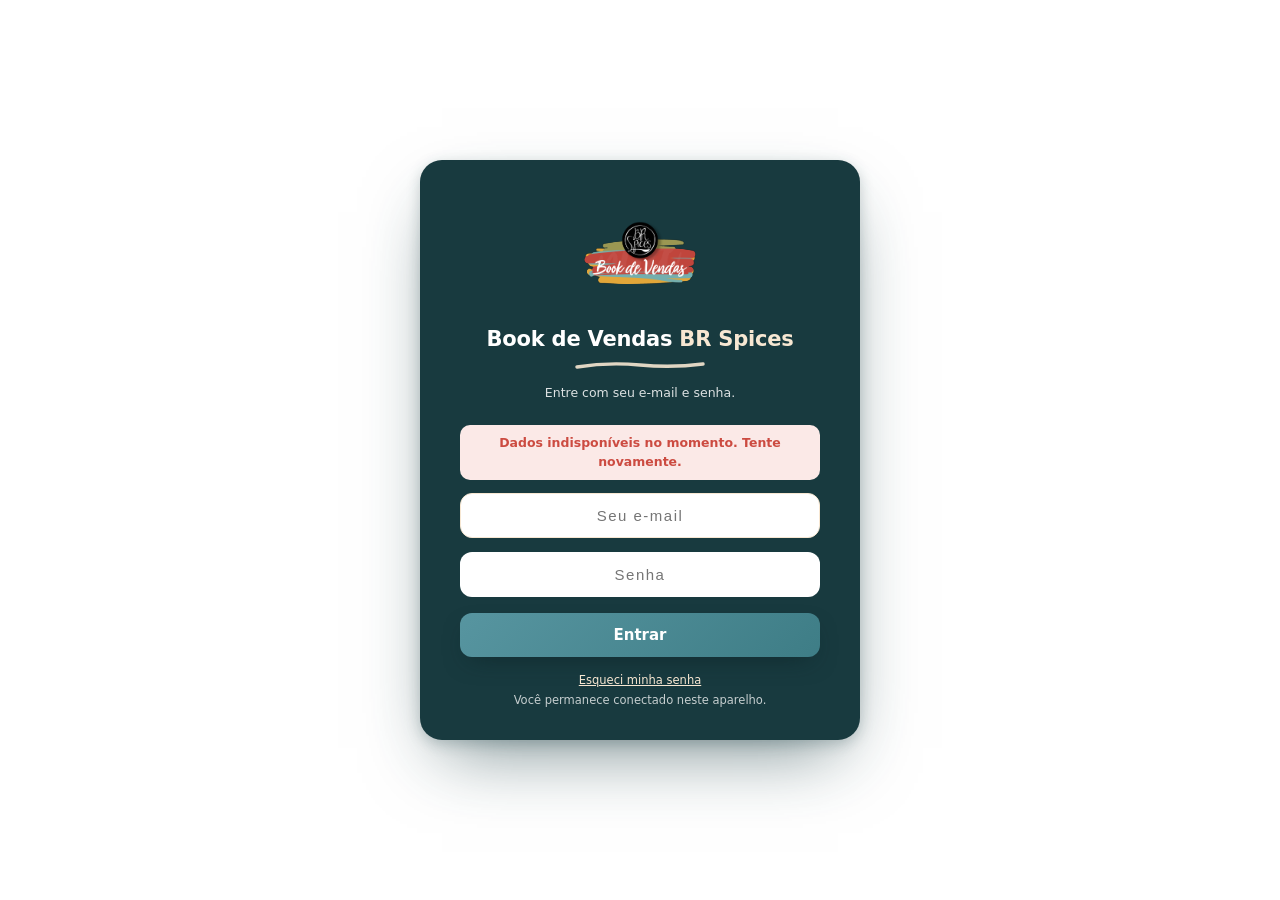
==== cf/public/index.html @ bb6b915a "Batalha naval por item na guia Volume Mix: matriz categorias e produtos por clientes com heatmap, dr" ====
<!DOCTYPE html>
<html lang="pt-BR">
<head>
<meta charset="UTF-8">
<meta name="viewport" content="width=device-width, initial-scale=1.0">
<meta name="robots" content="noindex, nofollow">
<title>Book de Vendas BR Spices</title>
<link rel="stylesheet" href="assets/css/app.css">
<link rel="icon" href="assets/img/book-de-vendas.svg">
</head>
<body>

<!-- ================= TELA DE ENTRADA (login + senha) ================= -->
<div id="gate">
  <div class="lbox">
    <img class="lg" src="assets/img/book-de-vendas.svg" alt="Book de Vendas BR Spices">
    <h1>Book de Vendas <b>BR Spices</b></h1>
    <svg class="brush" viewBox="0 0 130 9"><path d="M2 6 Q33 1 65 4 T128 3" stroke="#F7E7D2" stroke-width="3.4" fill="none" stroke-linecap="round" opacity=".9"/></svg>

    <!-- carregando (antes de saber se há sessão) -->
    <p id="gate-load">Carregando…</p>

    <!-- formulário de login -->
    <form id="gate-form" style="display:none" autocomplete="on">
      <p class="lsub">Entre com seu e-mail e senha.</p>
      <div class="lerr" id="gate-err"></div>
      <input type="email" id="lg-email" placeholder="Seu e-mail" autocomplete="username" autocapitalize="none" spellcheck="false" required>
      <input type="password" id="lg-senha" placeholder="Senha" autocomplete="current-password" required>
      <button type="submit" id="lg-btn">Entrar</button>
      <div class="lnote"><a id="lg-forgot">Esqueci minha senha</a><br>
        Você permanece conectado neste aparelho.</div>
    </form>

    <!-- aviso "esqueci minha senha" -->
    <div id="gate-forgot" style="display:none">
      <p class="lsub">Para redefinir sua senha, peça ao administrativo — ele gera uma nova
        na hora e te passa. Depois de entrar, você pode trocá-la por uma de sua preferência.</p>
      <button type="button" id="fg-voltar">← Voltar</button>
    </div>
  </div>
</div>

<!-- ================= APP ================= -->
<div id="app">
  <header class="top"></header>

  <aside>
    <div class="sbrand"><img src="assets/img/book-de-vendas.svg" alt="Book de Vendas BR Spices"></div>
    <nav>
      <div class="navgrp open" id="grp-vc">
        <div class="navgrp-h"><svg class="gcaret" viewBox="0 0 24 24" fill="none" stroke-width="2.4"><path d="M9 6l6 6-6 6"/></svg>Visão comercial</div>
        <div class="navgrp-body">
          <div class="nav-i act" data-v="geral"><svg viewBox="0 0 24 24" fill="none" stroke-width="2"><rect x="3" y="3" width="7" height="9" rx="1.5"/><rect x="14" y="3" width="7" height="5" rx="1.5"/><rect x="14" y="12" width="7" height="9" rx="1.5"/><rect x="3" y="16" width="7" height="5" rx="1.5"/></svg>Dashboard</div>
          <div class="nav-i" data-v="fat"><svg viewBox="0 0 24 24" fill="none" stroke-width="2"><path d="M3 17l5-5 4 4 8-8"/><path d="M14 8h6v6"/></svg>Faturamento</div>
          <div class="nav-i" data-v="vol"><svg viewBox="0 0 24 24" fill="none" stroke-width="2"><path d="M21 8l-9-5-9 5v8l9 5 9-5z"/><path d="M3 8l9 5 9-5M12 13v8"/></svg>Volume / Mix</div>
          <div class="nav-i" data-v="basket"><svg viewBox="0 0 24 24" fill="none" stroke-width="2"><path d="M4 10h16l-2 10H6zM8 10l3-6M16 10l-3-6"/></svg>Análise Basket</div>
          <div class="nav-i" data-v="metas"><svg viewBox="0 0 24 24" fill="none" stroke-width="2"><circle cx="12" cy="12" r="9"/><circle cx="12" cy="12" r="4.5"/><circle cx="12" cy="12" r="1"/></svg>Metas vs Realizado</div>
          <div class="nav-i" data-v="posit"><svg viewBox="0 0 24 24" fill="none" stroke-width="2"><path d="M12 3v3M12 18v3M3 12h3M18 12h3"/><circle cx="12" cy="12" r="5.5"/></svg>Positivados</div>
        </div>
      </div>
      <div class="nsec" id="sec-admin" style="display:none">Administração</div>
      <a class="nav-i" id="nav-admin" href="admin.html" style="display:none;text-decoration:none"><svg viewBox="0 0 24 24" fill="none" stroke-width="2"><circle cx="9" cy="8" r="3.5"/><path d="M3 20c0-3.3 2.7-6 6-6s6 2.7 6 6"/><path d="M19 8v6M16 11h6"/></svg>Gestão de usuários</a>
      <div class="nsec">Próximas fases</div>
      <div class="nav-i soon"><svg viewBox="0 0 24 24" fill="none" stroke-width="2"><circle cx="9" cy="8" r="3.5"/><path d="M3 20c0-3.3 2.7-6 6-6s6 2.7 6 6"/><path d="M17 8h5M17 12h5"/></svg>Clientes<span class="tag">EM BREVE</span></div>
      <div class="nav-i soon"><svg viewBox="0 0 24 24" fill="none" stroke-width="2"><path d="M4 7h16v13H4zM8 7V4h8v3"/></svg>Carteira / Pedidos<span class="tag">EM BREVE</span></div>
      <div class="nav-i soon"><svg viewBox="0 0 24 24" fill="none" stroke-width="2"><path d="M5 4h14v16l-3-2-2 2-2-2-2 2-2-2-3 2zM9 9h6M9 13h4"/></svg>Anotações<span class="tag">EM BREVE</span></div>
    </nav>
    <div class="who">
      <b id="who-nome"></b>
      <span id="who-email" style="display:block;font-size:10.5px"></span>
      <span class="pill" id="who-pill"></span><br>
      <a id="who-senha">Trocar senha</a> · <a id="who-sair">Sair</a>
    </div>
  </aside>

  <main>
    <div class="topbar" id="topbar">
      <div class="f"><label>Ano</label><select id="f-ano"></select></div>
      <div class="f f-per"><label>Mês</label>
        <button type="button" id="per-btn" class="perbtn"></button>
        <div id="per-panel" class="perpanel">
          <div class="permeses" id="per-meses"></div>
        </div>
      </div>
      <div class="f f-per"><label>Período</label>
        <button type="button" id="perq-btn" class="perbtn"></button>
        <div id="perq-panel" class="perpanel" style="width:200px">
          <div class="perquick" id="perquick-bar">
            <button type="button" data-q="mes">Mês atual</button>
            <button type="button" data-q="ano">Ano</button>
            <button type="button" data-q="ytd">YTD</button>
            <button type="button" data-q="q1">Q1</button>
            <button type="button" data-q="q2">Q2</button>
            <button type="button" data-q="q3">Q3</button>
            <button type="button" data-q="q4">Q4</button>
            <button type="button" data-q="h1">H1</button>
            <button type="button" data-q="h2">H2</button>
            <button type="button" data-q="limpar">Limpar</button>
          </div>
        </div>
      </div>
      <div class="f" id="f-ger-wrap"><label>Gerente</label><select id="f-ger"></select></div>
      <div class="f" id="f-vend-wrap"><label>Vendedor</label><select id="f-vend"></select></div>
      <button class="reset" id="btn-reset">✕ Limpar</button>
    </div>
    <div class="filtro-linha"><span id="chip-filtro"></span></div>
    <div id="print-head" style="display:none"></div>

    <!-- ========== DASHBOARD ========== -->
    <section class="view on" id="v-geral">
      <h2 class="pg">Dashboard</h2>
      <div class="sub">Resumo executivo dinâmico — clique num gerente ou vendedor para filtrar a página inteira (clique de novo para desfazer); clique num cliente para abrir o detalhamento. Valores líquidos de devolução (regra oficial do Book).</div>
      <div class="grid kpis" id="kpis"></div>
      <div class="card">
        <h3 id="evo-titulo"></h3>
        <div id="evo-chart"></div>
        <div class="leg" id="evo-leg"></div>
      </div>
      <div class="gap14"></div>
      <div class="card" id="card-dash-ger">
        <h3>Gerentes <span class="rg">clique para filtrar a página</span></h3>
        <div class="twrap" id="dash-ger"></div>
      </div>
      <div class="gap14"></div>
      <div class="card" id="card-dash-vend">
        <h3>Vendedores <span class="rg">clique para filtrar a página</span></h3>
        <div class="twrap" id="dash-vend"></div>
      </div>
      <div class="gap14"></div>
      <div class="card" id="card-dash-cli">
        <h3>Top 20 clientes <span class="rg">vendas sempre YTD (até o mês fechado) · positivação nos últimos 6 meses · clique para analisar o cliente</span></h3>
        <div class="twrap" id="dash-cli"></div>
      </div>
      <div class="gap14"></div>
      <div class="card" id="card-dash-cat">
        <h3>Categorias <span class="rg">clique para filtrar a página e ver as oportunidades da categoria</span></h3>
        <div class="twrap" id="dash-cat"></div>
      </div>
      <div class="gap14"></div>
      <div class="card" id="card-dash-prod">
        <h3>Top 30 produtos <span class="rg">vendas sempre YTD (até o mês fechado) · base compradora nos últimos 6 meses · curva ABC</span></h3>
        <div class="twrap" id="dash-prod"></div>
      </div>
      <div class="gap14"></div>
      <div class="card" id="card-dash-canal">
        <h3>Canais <span class="rg">clique para filtrar a página</span></h3>
        <div class="twrap" id="dash-canal"></div>
      </div>
      <div class="gap14"></div>
      <div class="card" id="card-dash-reg">
        <h3>Regiões do Brasil <span class="rg">clique para filtrar os estados abaixo</span></h3>
        <div class="twrap" id="dash-reg"></div>
      </div>
      <div class="gap14"></div>
      <div class="card" id="card-dash-uf">
        <h3>Estados <span class="rg" id="uf-info"></span></h3>
        <div class="twrap" id="dash-uf"></div>
      </div>
      <div class="gap14"></div>
      <div class="card" id="card-analitica" style="display:none">
        <h3>Oportunidades nas contas-chave <span class="rg" id="analitica-janela"></span></h3>
        <div id="dash-ws"></div>
      </div>
      <div class="gap14"></div>
      <div class="grid duo">
        <div class="card">
          <h3>Acionar agora <span class="rg">parados 3+ meses · <b id="acionar-tot"></b></span></h3>
          <div class="twrap" id="dash-acionar"></div>
        </div>
        <div class="card">
          <h3>Validar <span class="rg">pararam há 2 meses · <b id="validar-tot"></b></span></h3>
          <div class="twrap" id="dash-validar"></div>
        </div>
      </div>
    </section>

    <!-- ========== METAS ========== -->
    <section class="view" id="v-metas">
      <h2 class="pg">Metas vs Realizado</h2>
      <div class="sub">Acompanhamento da meta — use os filtros acima para descer de gerente para vendedor e cliente.</div>
      <div class="card">
        <h3 id="metas-n1-titulo"></h3>
        <div class="twrap"><table>
          <thead><tr><th>Nome</th><th class="r">Meta</th><th class="r">Realizado</th><th>Progresso</th><th class="r">Ating.</th><th class="r">Gap</th></tr></thead>
          <tbody id="metas-n1"></tbody>
        </table></div>
      </div>
      <div class="gap14"></div>
      <div class="card">
        <h3>Maiores gaps por cliente <span class="rg">onde agir primeiro</span></h3>
        <div class="tctl"><input id="busca-meta" placeholder="🔎 Buscar cliente…"></div>
        <div class="twrap"><table>
          <thead><tr><th>Cliente</th><th>Vendedor</th><th class="r">Meta</th><th class="r">Realizado</th><th class="r">Ating.</th><th class="r">Gap</th></tr></thead>
          <tbody id="metas-gaps"></tbody>
        </table></div>
        <button class="more" id="metas-mais">Mostrar mais</button>
      </div>
    </section>

    <!-- ========== POSITIVADOS ========== -->
    <section class="view" id="v-posit">
      <h2 class="pg">Positivados — semáforo de recência</h2>
      <div class="sub">Quem está comprando e quem parou — com valor estimado em risco (média mensal × meses parado).</div>
      <div class="card">
        <div class="tctl">
          <input id="busca-pos" placeholder="🔎 Buscar cliente…">
          <span class="fchip" data-st="ok">Comprou no mês</span>
          <span class="fchip" data-st="atencao">1 mês</span>
          <span class="fchip" data-st="validar">2 meses</span>
          <span class="fchip" data-st="acionar">3+ meses</span>
          <span style="margin-left:auto;color:var(--soft);font-size:11.5px" id="pos-info"></span>
        </div>
        <div class="twrap"><table>
          <thead id="pos-head"></thead>
          <tbody id="pos-body"></tbody>
        </table></div>
        <button class="more" id="pos-mais">Mostrar mais</button>
      </div>
    </section>

    <!-- ========== FATURAMENTO (drill-down) ========== -->
    <section class="view" id="v-fat">
      <h2 class="pg">Faturamento por cliente</h2>
      <div class="sub">Top 20 do maior para o menor — abra o cliente para ver por UF. Todas as colunas seguem o período selecionado (YTD = até o mês fechado; incluindo o mês em andamento, 2025 e meta entram na proporção dos dias decorridos). Clientes caindo vs. ano anterior em vermelho.</div>
      <div class="card">
        <div class="tctl">
          <input id="busca-fat" placeholder="🔎 Buscar cliente…">
          <span id="fat-info" style="color:var(--soft);font-size:11.5px"></span>
        </div>
        <div id="fat-conteudo"><div class="empty">Carregando…</div></div>
      </div>
    </section>

    <!-- ========== ANÁLISE BASKET ========== -->
    <section class="view" id="v-basket">
      <h2 class="pg">Análise Basket</h2>
      <div class="sub">Composição da cesta de cada cliente-bandeira nos <b>últimos 6 meses fechados</b> —
        profundidade de mix, produtos que andam juntos e oportunidades de cross-sell.
        Segue os filtros de estrutura, gerente, vendedor e canal.</div>
      <div class="grid kpis" id="basket-kpis"></div>
      <div class="grid duo">
        <div class="card">
          <h3>Profundidade da cesta <span class="rg">nº de produtos diferentes por cliente</span></h3>
          <div id="basket-hist"></div>
        </div>
        <div class="card">
          <h3>Penetração <span class="rg">produtos mais presentes na base</span></h3>
          <div class="twrap" id="basket-pen"></div>
        </div>
      </div>
      <div class="gap14"></div>
      <div class="card">
        <h3>Quem compra X também compra Y <span class="rg">associações mais fortes e a oportunidade de cross-sell</span></h3>
        <div class="twrap" id="basket-assoc"></div>
      </div>
      <div class="gap14"></div>
      <div class="card">
        <h3>Clientes com cesta rasa <span class="rg">faturam bem com poucos itens — onde ampliar o mix</span></h3>
        <div class="twrap" id="basket-rasa"></div>
      </div>
    </section>

    <!-- ========== VOLUME / MIX (batalha naval) ========== -->
    <section class="view" id="v-vol">
      <h2 class="pg">Volume / Mix por item</h2>
      <div class="sub">Batalha naval: itens (linhas, por categoria e curva ABC) × clientes (colunas) — clique na categoria
        para abrir os produtos. A cor da célula mostra a intensidade; passe o mouse para ver caixas, valor e
        representatividade. Segue o período e todos os filtros.</div>
      <div class="card">
        <div class="tctl">
          <span class="fchip on" data-vm="cx" id="vol-cx">Caixas</span>
          <span class="fchip" data-vm="val" id="vol-val">Valor</span>
          <span style="margin-left:auto;color:var(--soft);font-size:11.5px" id="vol-info"></span>
        </div>
        <div id="vol-conteudo"><div class="empty">Carregando…</div></div>
      </div>
    </section>
  </main>

  <!-- ================= RODAPÉ FIXO ================= -->
  <footer class="foot">
    <span class="foot-info" id="foot-data"></span>
    <div class="estr" id="estr-btns" title="Estrutura da hierarquia — seleção múltipla">
      <button type="button" data-e="BRS">BRS</button>
      <button type="button" data-e="KHC">KHC</button>
      <button type="button" data-e="HÍBRIDO">HÍBRIDO</button>
    </div>
    <span class="foot-sp"></span>
    <button class="foot-btn" id="btn-num" title="Alterna a exibição dos números nas tabelas"></button>
    <button class="foot-btn" id="btn-atualizar">⟳ Atualizar dados</button>
    <div class="foot-dd">
      <button class="foot-btn" id="btn-download">⬇ Baixar ▾</button>
      <div class="foot-menu" id="download-menu">
        <button data-dl="pdf">📄 PDF</button>
        <button data-dl="xls">📊 Excel</button>
        <button data-dl="ppt">📈 PowerPoint</button>
        <button data-dl="img">🖼️ Imagem</button>
      </div>
    </div>
  </footer>
</div>

<script src="assets/js/app.js"></script>
</body>
</html>
---- cf/public/assets/css/app.css ----
/* Book de Vendas BR Spices — visual v5 aprovado (02/07/2026) */
:root{
  /* casca azul-petróleo */
  --ink:#183A3F; --ink2:#20494f; --ink-b:#28545a; --ink-t:#dbe7e6; --ink-m:#8fabab;
  /* conteúdo claro */
  --bg:#eef1f2; --card:#ffffff; --line:#e4e9ea; --line2:#eef2f3;
  --txt:#182226; --mut:#64737a; --soft:#8a979d;
  /* marca */
  --teal:#4f9aa0; --teal-d:#2f7d7c; --aqua:#74AFAE; --aqua-l:#C0E2E0; --creme:#F7E7D2;
  --acafrao:#E0A339; --paprica:#C96643;
  /* status */
  --ok:#2e9e63; --ok-bg:#e7f6ee; --warn:#d9a23a; --warn-bg:#fbf3e2;
  --val:#e07b39; --val-bg:#fdefe3; --bad:#cc4b41; --bad-bg:#fbe9e7;
  --shadow:0 1px 2px rgba(16,24,26,.05),0 8px 24px -12px rgba(16,24,26,.12);
}
*{margin:0;padding:0;box-sizing:border-box}
html{-webkit-font-smoothing:antialiased}
body{background:var(--bg);color:var(--txt);font:14px/1.5 "Segoe UI",system-ui,-apple-system,sans-serif}
::selection{background:var(--aqua-l)}
button{font-family:inherit}

/* ================= PORTÃO (carregando / avisos) ================= */
#gate{position:fixed;inset:0;z-index:70;display:flex;align-items:center;justify-content:center;
  flex-direction:column;gap:30px;padding:20px;background:#ffffff}
/* ================= página admin ================= */
.admin-wrap{max-width:980px;margin:0 auto;padding:84px 20px 40px}
.admin-top{display:flex;align-items:center;gap:10px;margin-bottom:16px}
.admin-top a{color:var(--teal-d);font-size:12.5px;text-decoration:none;font-weight:600}
.badge-adm{background:var(--warn-bg);color:#8a6d1d;border:1px solid #eadcb4;border-radius:20px;
  padding:4px 12px;font-size:11px;font-weight:700}
.lbox{background:var(--ink);border-radius:22px;padding:34px 40px 30px;width:min(440px,92vw);
  text-align:center;box-shadow:0 30px 70px -22px rgba(24,58,63,.6),0 4px 14px rgba(24,58,63,.22)}
.lbox img.lg{width:118px;height:118px;object-fit:contain;margin:2px auto 10px;display:block}
.lbox h1{font-size:21px;letter-spacing:-.01em;color:#fff}
.lbox h1 b{color:var(--creme)}
.lbox .brush{height:9px;width:130px;margin:6px auto 14px;display:block}
.lbox p{color:rgba(255,255,255,.85);font-size:12.5px;margin-bottom:22px}
.lbox input{width:100%;background:#fff;border:1.5px solid transparent;border-radius:12px;
  color:var(--txt);font-size:15px;padding:13px 15px;letter-spacing:.1em;margin-bottom:14px;outline:none;
  text-align:center;transition:border .15s}
.lbox input:focus{border-color:var(--creme)}
.lbox button{width:100%;background:linear-gradient(135deg,#5795A0,#3e7d86);border:0;
  border-radius:12px;color:#fff;font-size:15px;font-weight:700;padding:13px;cursor:pointer;
  box-shadow:0 10px 24px -10px rgba(12,32,35,.6);transition:transform .12s}
.lbox button:hover{transform:translateY(-1px);filter:brightness(1.08)}
.lbox button:disabled{opacity:.6;cursor:wait;transform:none}
.lsub{color:rgba(255,255,255,.9);font-size:13px;margin-bottom:16px}
.lnote{font-size:11.5px;color:rgba(255,255,255,.75);text-align:center;margin-top:14px;line-height:1.7}
.lnote a{color:var(--creme);text-decoration:underline;cursor:pointer}
#gate-load{color:rgba(255,255,255,.85);font-size:13px}
#gate-forgot button,#gate-form #lg-btn{margin-top:2px}
.lerr{display:none;background:var(--bad-bg);color:var(--bad);border-radius:10px;padding:9px 13px;
  font-size:12.5px;font-weight:600;margin-bottom:13px}

/* ================= CASCA ================= */
#app{display:none;min-height:100vh}
#app.on{display:block}
/* barra superior fina (só um traço da marca) */
header.top{position:fixed;top:0;left:0;right:0;height:6px;z-index:50;
  background:linear-gradient(90deg,var(--ink),var(--teal))}

/* rodapé fixo com botões */
.foot{position:fixed;left:230px;right:0;bottom:0;height:46px;z-index:45;background:var(--ink);
  border-top:1px solid var(--ink-b);display:flex;align-items:center;gap:10px;padding:0 18px}
.foot-info{color:var(--ink-t);font-size:12px}
.foot-info b{color:var(--creme)}
.foot-sp{flex:1}
.foot-btn{background:rgba(255,255,255,.16);border:1px solid rgba(255,255,255,.32);color:#fff;
  border-radius:8px;padding:7px 14px;font-size:12px;font-weight:600;cursor:pointer;white-space:nowrap}
.foot-btn:hover{background:rgba(255,255,255,.28)}
.foot-dd{position:relative}
.foot-menu{position:absolute;right:0;bottom:42px;min-width:172px;background:var(--card);
  border:1px solid var(--line);border-radius:12px;box-shadow:0 14px 34px -12px rgba(0,0,0,.4);
  padding:6px;display:none}
.foot-menu.on{display:block}
.foot-menu button{display:block;width:100%;text-align:left;background:none;border:0;color:var(--txt);
  font-size:13px;padding:9px 12px;border-radius:8px;cursor:pointer}
.foot-menu button:hover{background:#f2f5f5}

aside{position:fixed;left:0;top:6px;bottom:0;width:230px;background:var(--ink);
  display:flex;flex-direction:column;overflow-y:auto;z-index:40}
.sbrand{margin:16px 10px 2px;text-align:center}
.sbrand img{width:100%;max-width:163px;height:auto;display:block;margin:0 auto;
  filter:drop-shadow(0 4px 10px rgba(0,0,0,.3))}
nav{padding:12px 10px;flex:1}
.nsec{font-size:10px;color:var(--ink-m);letter-spacing:.16em;text-transform:uppercase;padding:14px 10px 6px}
.navgrp-h{display:flex;align-items:center;gap:8px;padding:8px 10px;cursor:pointer;
  font-size:11px;color:var(--ink-t);letter-spacing:.12em;text-transform:uppercase;font-weight:700;user-select:none}
.navgrp-h:hover{color:#fff}
.gcaret{width:13px;height:13px;stroke:var(--ink-m);transition:transform .18s}
.navgrp.open .gcaret{transform:rotate(90deg)}
.navgrp-body{display:none;padding-left:4px}
.navgrp.open .navgrp-body{display:block}
.nav-i{display:flex;align-items:center;gap:11px;padding:10px 12px;border-radius:10px;cursor:pointer;
  color:var(--ink-t);font-size:13.5px;font-weight:500;margin-bottom:2px;position:relative}
.nav-i svg{width:17px;height:17px;flex:none;stroke:var(--ink-m)}
.nav-i:hover{background:var(--ink2);color:#fff}
.nav-i.act{background:linear-gradient(90deg,rgba(255,255,255,.24),rgba(255,255,255,.1));color:#fff}
.nav-i.act::before{content:"";position:absolute;left:0;top:8px;bottom:8px;width:3px;border-radius:3px;
  background:var(--creme)}
.nav-i.act svg{stroke:#fff}
.nav-i.soon{opacity:.4;cursor:default}
.nav-i .tag{margin-left:auto;font-size:9px;background:var(--ink2);border:1px solid var(--ink-b);
  padding:2px 7px;border-radius:20px;color:var(--ink-m);letter-spacing:.06em}
.who{border-top:1px solid var(--ink-b);padding:14px 16px;font-size:11.5px;color:var(--ink-m)}
.who b{display:block;color:#fff;font-size:12.5px;font-weight:600}
.who .pill{display:inline-block;margin-top:7px;background:rgba(255,255,255,.16);color:#fff;
  border:1px solid rgba(255,255,255,.4);border-radius:20px;padding:2.5px 11px;font-size:10px;letter-spacing:.1em}
.who a{color:var(--ink-m);text-decoration:underline;cursor:pointer;display:inline-block;margin-top:8px;font-size:11px}
.who a:hover{color:#fff}

main{margin-left:230px;padding:22px 24px 66px;max-width:1400px}

/* filtros compactos: barra FINA, rótulo ao lado do campo */
.topbar{display:flex;align-items:center;gap:6px;flex-wrap:wrap;background:var(--card);
  border:1px solid var(--line);border-radius:10px;padding:5px 8px;margin-bottom:4px;box-shadow:var(--shadow);
  position:sticky;top:10px;z-index:36}   /* barra congelada ao rolar */
.f{display:flex;align-items:center;gap:5px}
.f label{font-size:9.5px;color:var(--soft);letter-spacing:.05em;text-transform:uppercase;font-weight:700}
.f select,.perbtn{background:#f6f8f8;color:var(--txt);border:1px solid var(--line);border-radius:7px;
  padding:3px 7px;font-size:10.5px;font-weight:500;height:24px;cursor:pointer}
.f select{min-width:60px;max-width:132px}
.f select option{font-size:11px;font-weight:400}
.reset{background:none;border:1px solid var(--line);color:var(--mut);border-radius:7px;
  padding:0 10px;height:24px;font-size:11px;cursor:pointer;font-weight:600}
.reset:hover{color:var(--bad);border-color:var(--bad)}
/* filtros ativos: texto itálico discreto ABAIXO da barra, alinhado à direita */
.filtro-linha{text-align:right;min-height:15px;margin:0 4px 12px 0}
#chip-filtro{font-size:11px;font-style:italic;color:var(--mut)}

/* estrutura BRS / KHC / HÍBRIDO (1º nível da hierarquia; fica no rodapé; seleção múltipla) */
.estr{display:flex;gap:0;border:1px solid rgba(255,255,255,.35);border-radius:7px;overflow:hidden;
  margin-left:14px}
.estr button{background:rgba(255,255,255,.08);border:none;border-right:1px solid rgba(255,255,255,.35);
  color:rgba(255,255,255,.8);width:58px;height:24px;font-size:10px;font-weight:700;cursor:pointer;
  letter-spacing:.02em}
.estr button:last-child{border-right:0}
.estr button:hover{color:#fff}
.estr button.on{background:linear-gradient(180deg,var(--aqua),var(--teal-d));color:#fff}

/* seletor de meses (dropdown) + botões de período inline */
.f-per{position:relative}
.perbtn{min-width:100px;text-align:left;display:flex;align-items:center;gap:6px}
.perbtn::after{content:"▾";margin-left:auto;color:var(--soft)}
.perpanel{position:absolute;top:30px;left:0;z-index:30;background:var(--card);border:1px solid var(--line);
  border-radius:12px;box-shadow:0 16px 38px -12px rgba(0,0,0,.28);padding:10px;width:180px;display:none}
.perpanel.on{display:block}
.perquick{display:flex;flex-wrap:wrap;gap:3px}
.perquick button{background:#f2f5f5;border:1px solid var(--line);color:var(--mut);border-radius:20px;
  padding:0 5px;height:21px;font-size:9.5px;font-weight:700;cursor:pointer}
.perquick button:hover{border-color:var(--teal);color:var(--teal-d)}
.permeses{display:flex;flex-direction:column;gap:1px;max-height:250px;overflow-y:auto}
.permes-limpar{background:#f2f5f5;border:1px solid var(--line);color:var(--bad);border-radius:7px;
  padding:4px 8px;font-size:11px;font-weight:700;cursor:pointer;margin-bottom:5px;text-align:left}
.permes-limpar:hover{border-color:var(--bad)}
.permes{display:flex;align-items:center;gap:8px;padding:4px 6px;border-radius:6px;font-size:12px;
  color:var(--txt);cursor:pointer;text-transform:capitalize}
.permes:hover{background:#f2f5f5}
.permes input{width:15px;height:15px;flex:none;accent-color:var(--teal-d);cursor:pointer}

/* títulos */
h2.pg{font-size:20px;letter-spacing:-.02em;margin:4px 0 2px;display:flex;align-items:center;gap:10px}
h2.pg::before{content:"";width:9px;height:9px;background:var(--teal);transform:rotate(45deg);
  border-radius:2px;display:inline-block}
.sub{color:var(--mut);font-size:12.5px;margin-bottom:18px}

/* KPI cards */
.grid{display:grid;gap:14px}
.kpis{grid-template-columns:repeat(auto-fit,minmax(185px,1fr));margin-bottom:16px}
.kpi{background:var(--card);border:1px solid var(--line);border-radius:13px;padding:7px 13px 7px;
  position:relative;overflow:hidden;
  box-shadow:var(--shadow);transition:transform .15s,box-shadow .15s}
.kpi::after{content:"";position:absolute;top:0;left:0;right:0;height:4px;
  background:linear-gradient(90deg,var(--aqua),var(--teal-d))}   /* faixa azul superior */
.kpi:hover{transform:translateY(-2px);box-shadow:0 4px 6px rgba(16,24,26,.06),0 16px 34px -14px rgba(16,24,26,.18)}
.kpi.klick{cursor:pointer}
.kpi.klick::before{content:"↗";position:absolute;top:8px;right:11px;color:var(--soft);font-size:12px;opacity:0;transition:opacity .15s}
.kpi.klick:hover::before{opacity:1}
.kpi .hd{display:flex;align-items:center;gap:8px;margin:3px 0 5px}
.kpi .ic{width:26px;height:26px;border-radius:8px;display:flex;align-items:center;justify-content:center;flex:none;
  background:#eef4f4}
.kpi .ic svg{width:15px;height:15px}
.kpi .t{font-size:10px;color:var(--soft);letter-spacing:.08em;text-transform:uppercase;font-weight:700;line-height:1.25}
.kpi .v{font-size:20px;font-weight:700;letter-spacing:-.03em;font-variant-numeric:tabular-nums}
.kpi .v small{font-size:12.5px;color:var(--soft);font-weight:600}
.kpi .d{font-size:10.5px;margin-top:1px;color:var(--mut);line-height:1.35}
.dl{display:inline-flex;align-items:center;gap:4px;border-radius:20px;padding:1px 7px;font-size:10.5px;font-weight:700}
.dl.up{background:var(--ok-bg);color:var(--ok)} .dl.dn{background:var(--bad-bg);color:var(--bad)}

/* bolinha-farol p/ % da base compradora */
.dotf{display:inline-block;width:8px;height:8px;border-radius:50%;margin-right:5px;vertical-align:0}
.dotf.ok{background:var(--ok)} .dotf.med{background:#e0a339} .dotf.bad{background:var(--bad)}

/* gráfico de evolução: barras crescem ao (re)filtrar */
#evo-chart rect{transform-box:fill-box;transform-origin:bottom;animation:barGrow .6s cubic-bezier(.22,.75,.3,1) both}
#evo-chart text{animation:fadeIn .45s ease .4s both}
#evo-chart .lm{animation:fadeIn .6s ease .5s both}
@keyframes barGrow{from{transform:scaleY(0)}to{transform:scaleY(1)}}
@keyframes fadeIn{from{opacity:0}to{opacity:1}}

/* batalha naval (Volume/Mix): matriz itens × clientes */
.vol-tab{table-layout:auto}
.vol-tab th.vcol{height:96px;vertical-align:bottom;padding:6px 4px;min-width:56px}
.vol-tab th.vcol span{writing-mode:vertical-rl;transform:rotate(180deg);display:inline-block;
  font-size:9.5px;letter-spacing:.02em;max-height:86px;overflow:hidden}
.vol-tab .volfix{position:sticky;left:0;background:#fff;z-index:3;min-width:210px;max-width:250px;
  white-space:nowrap;overflow:hidden;text-overflow:ellipsis;box-shadow:2px 0 4px -2px rgba(0,0,0,.12)}
.vol-tab th.volfix{background:linear-gradient(180deg,var(--aqua),var(--teal-d));z-index:4}
.vol-tab tr.vol-cat{cursor:pointer}
.vol-tab tr.vol-cat td{background:#eef4f4;font-weight:600}
.vol-tab tr.vol-cat td.volfix{background:#e6efef}
.vol-tab tr.vol-cat:hover td{background:#e2edec}
.vol-tab td.vc{font-variant-numeric:tabular-nums;font-size:10.5px;min-width:56px}
.vol-tab td.vz{text-align:center;color:#d3dadb;min-width:56px}
.vol-tab tr.vol-prod td{font-size:10.5px}
.vol-tab tr.fat-total td.volfix{color:#fff}

/* selo da curva ABC */
.curva{display:inline-flex;align-items:center;justify-content:center;width:20px;height:20px;
  border-radius:6px;font-size:10.5px;font-weight:800}
.c-A{background:#dcefe2;color:#2e7d4f}
.c-B{background:#fdf1d8;color:#9a6d1b}
.c-C{background:#f0f0f0;color:#7a848a}

/* tabelas do Dashboard (rankings ricos) */
.dash-tab tr.dlin{cursor:pointer}
.dash-tab tr.dlin:hover td{background:#f0f6f6}
.dash-tab tr.dlin.on td{background:#e2f0ef;font-weight:600;border-bottom-color:var(--teal)}
.dash-tab tr.dlin.on td:first-child{box-shadow:inset 3px 0 0 var(--teal-d)}

/* cards */
.card{background:var(--card);border:1px solid var(--line);border-radius:16px;padding:18px 20px;box-shadow:var(--shadow)}
.card h3{font-size:12.5px;letter-spacing:.08em;color:var(--txt);text-transform:uppercase;font-weight:700;
  margin-bottom:14px;display:flex;align-items:center;gap:8px;flex-wrap:wrap}
.card h3::before{content:"";width:7px;height:7px;background:var(--teal);transform:rotate(45deg);border-radius:1.5px}
.card h3 .rg{margin-left:auto;font-size:10.5px;color:var(--soft);letter-spacing:.04em;text-transform:none;font-weight:600}
.duo{grid-template-columns:2fr 1fr} .trio{grid-template-columns:1fr 1fr 1fr}
.gap14{height:14px}

/* tabelas */
.twrap{overflow-x:auto}
table{width:100%;border-collapse:collapse;font-size:11.5px}
th{background:linear-gradient(180deg,var(--aqua),var(--teal-d));color:#fff;font-size:10.5px;
  letter-spacing:.03em;text-align:left;
  padding:6px 9px;font-weight:700;white-space:nowrap;
  border-right:1px solid rgba(255,255,255,.35)}
th:last-child{border-right:0}
th:first-child{border-radius:8px 0 0 8px}
th:last-child{border-radius:0 8px 8px 0}
td{padding:3.5px 9px;border-bottom:1px solid var(--line2);line-height:1.35}
tbody tr:hover td{background:#f7fafa}
td.r,th.r{text-align:right;font-variant-numeric:tabular-nums}
td b{font-weight:650}
.bar{height:8px;background:var(--line2);border-radius:20px;overflow:hidden;min-width:100px}
.bar i{display:block;height:100%;border-radius:20px;background:linear-gradient(90deg,var(--aqua),var(--teal-d))}
.bar i.gold{background:linear-gradient(90deg,#e8c477,var(--acafrao))}
.bar i.red{background:linear-gradient(90deg,#e08a80,var(--bad))}

.pill{display:inline-flex;align-items:center;gap:6px;border-radius:20px;padding:3.5px 11px;
  font-size:11px;font-weight:700;white-space:nowrap}
.pill::before{content:"";width:7px;height:7px;border-radius:50%;background:currentColor}
.p-ok{background:var(--ok-bg);color:var(--ok)} .p-warn{background:var(--warn-bg);color:var(--warn)}
.p-val{background:var(--val-bg);color:var(--val)} .p-bad{background:var(--bad-bg);color:var(--bad)}

.spark{display:flex;align-items:flex-end;gap:2.5px;height:26px}
.spark i{width:9px;background:linear-gradient(180deg,var(--aqua),var(--teal-d));border-radius:2.5px 2.5px 0 0;display:block}
.spark i.z{background:#dbe2e4;height:3px!important}

.rk{list-style:none}
.rk li{display:flex;align-items:center;gap:11px;padding:8.5px 0;border-bottom:1px solid var(--line2);font-size:12.8px}
.rk li:last-child{border-bottom:0}
.rk .n{width:24px;height:24px;flex:none;border-radius:8px;background:var(--line2);color:var(--mut);
  display:flex;align-items:center;justify-content:center;font-size:11px;font-weight:800}
.rk li:nth-child(1) .n{background:linear-gradient(135deg,#f3d38a,var(--acafrao));color:#4a3607}
.rk li:nth-child(2) .n{background:#e6ebec;color:#5c6a70}
.rk li:nth-child(3) .n{background:#f0dfd0;color:#8a5a34}
.rk .nm{flex:1;overflow:hidden;text-overflow:ellipsis;white-space:nowrap;font-weight:550}
.rk .sb{display:block;font-size:10.5px;color:var(--soft);font-weight:400}
.rk .vl{font-variant-numeric:tabular-nums;font-weight:700}

.view{display:none}.view.on{display:block}
.leg{display:flex;gap:16px;font-size:11.5px;color:var(--mut);margin-top:10px;flex-wrap:wrap}
.leg i{display:inline-block;width:10px;height:10px;border-radius:3px;margin-right:5px;vertical-align:-1px}
.note{background:linear-gradient(135deg,#fdf7ec,#fbf3e2);border:1px solid #f0e2c4;border-radius:12px;
  padding:11px 15px;font-size:12.5px;color:#6b5620;margin-top:14px}

/* controles de tabela */
.tctl{display:flex;gap:10px;align-items:center;flex-wrap:wrap;margin-bottom:12px}
.tctl input{background:#f6f8f8;border:1px solid var(--line);border-radius:9px;padding:8px 12px;
  font-size:13px;min-width:220px;outline:none}
.tctl input:focus{border-color:var(--teal)}
.fchip{background:#f2f5f5;border:1px solid var(--line);color:var(--mut);border-radius:20px;
  padding:6px 13px;font-size:11.5px;font-weight:700;cursor:pointer}
.fchip.on{background:var(--ink);border-color:var(--ink);color:#fff}
.more{display:block;margin:14px auto 2px;background:#f2f5f5;border:1px solid var(--line);color:var(--mut);
  border-radius:9px;padding:9px 22px;font-size:12.5px;font-weight:700;cursor:pointer}
.more:hover{color:var(--teal-d);border-color:var(--teal)}
.empty{color:var(--soft);font-size:13px;text-align:center;padding:22px}

/* tabela Faturamento (drill-down UF) */
.fat-tab th.ord{cursor:pointer;user-select:none}
.fat-tab th.ord:hover{color:var(--aqua-l)}
.fat-tab th.ord-on{color:var(--creme)}
.fat-tab tr.fat-total td{background:var(--ink);color:#fff;font-weight:700;border-top:2px solid var(--teal)}
.fat-tab tr.fat-total td:first-child{border-radius:0 0 0 8px}
.fat-tab tr.fat-total td:last-child{border-radius:0 0 8px 0}
.fat-tab tr.fat-total .farolp{background:rgba(255,255,255,.15);color:#fff}
.fat-tab tr.fat-cli{cursor:pointer}
.fat-tab td:nth-child(2){white-space:nowrap}  /* nome do cliente nunca quebra linha */
.fat-tab tr.fat-cli:hover td{background:#f0f6f6}
.fat-tab tr.fat-cai td b{color:var(--bad)}
.fat-tab .fat-exp{display:inline-block;width:12px;color:var(--soft)}
.fat-tab .spark{height:18px;gap:2px}
.fat-tab .spark i{width:7px}
.fat-tab .spark i.z{background:rgba(139,29,19,.3)}   /* mês sem compra: vermelho escuro discreto */
.fat-total .spark i.z{background:rgba(255,120,105,.4)}
.fat-tab tr.fat-uf td{background:#fafcfc;font-size:12px;border-bottom:1px solid var(--line2)}
.farolp{display:inline-block;padding:2px 8px;border-radius:6px;font-weight:700;font-size:11.5px}
.farolp.cor-ok{background:var(--ok-bg);color:var(--ok)}
.farolp.cor-med{background:var(--warn-bg);color:var(--warn)}
.farolp.cor-bad{background:var(--bad-bg);color:var(--bad)}

.exp{color:var(--teal-d);border-color:rgba(79,154,160,.45)}
.exp:hover{color:#fff;background:var(--teal-d);border-color:var(--teal-d)}

/* ================= impressão / PDF ================= */
#print-head{padding:0 0 14px}
#print-head .ph-t{font-size:20px;font-weight:700;color:#183A3F}
#print-head .ph-s{font-size:12px;color:#64737a;margin-top:3px}
#print-head .ph-b{height:4px;width:180px;background:linear-gradient(90deg,#183A3F,#74AFAE);border-radius:4px;margin-top:8px}
@media print{
  @page{size:A4 landscape;margin:12mm}
  body{background:#fff}
  header.top,aside,.topbar,.tctl,.more,#gate,.foot,.mockbar{display:none!important}
  main{margin:0!important;padding:0!important;max-width:none!important}
  #print-head{display:block!important}
  .card,.kpi{box-shadow:none!important;border:1px solid #d5dcde;break-inside:avoid}
  .kpi:hover{transform:none}
  h2.pg,.sub{display:none}
  .grid.duo,.grid.trio{grid-template-columns:1fr 1fr}
  a{text-decoration:none;color:inherit}
}
@media(max-width:700px){
  aside{position:static;width:100%;flex-direction:row;align-items:center;top:auto;margin-top:6px}
  #app.on{display:flex;flex-direction:column}
  nav{display:flex;flex:1;padding:6px;overflow-x:auto}
  .nsec,.who,.nav-i .tag,.sbrand{display:none}
  .nav-i{white-space:nowrap}
  main{margin-left:0;padding:14px 14px 60px}
  .duo,.trio{grid-template-columns:1fr}
  .chip{margin-left:0}
  .foot{left:0}
  .perpanel{width:min(280px,86vw)}
}
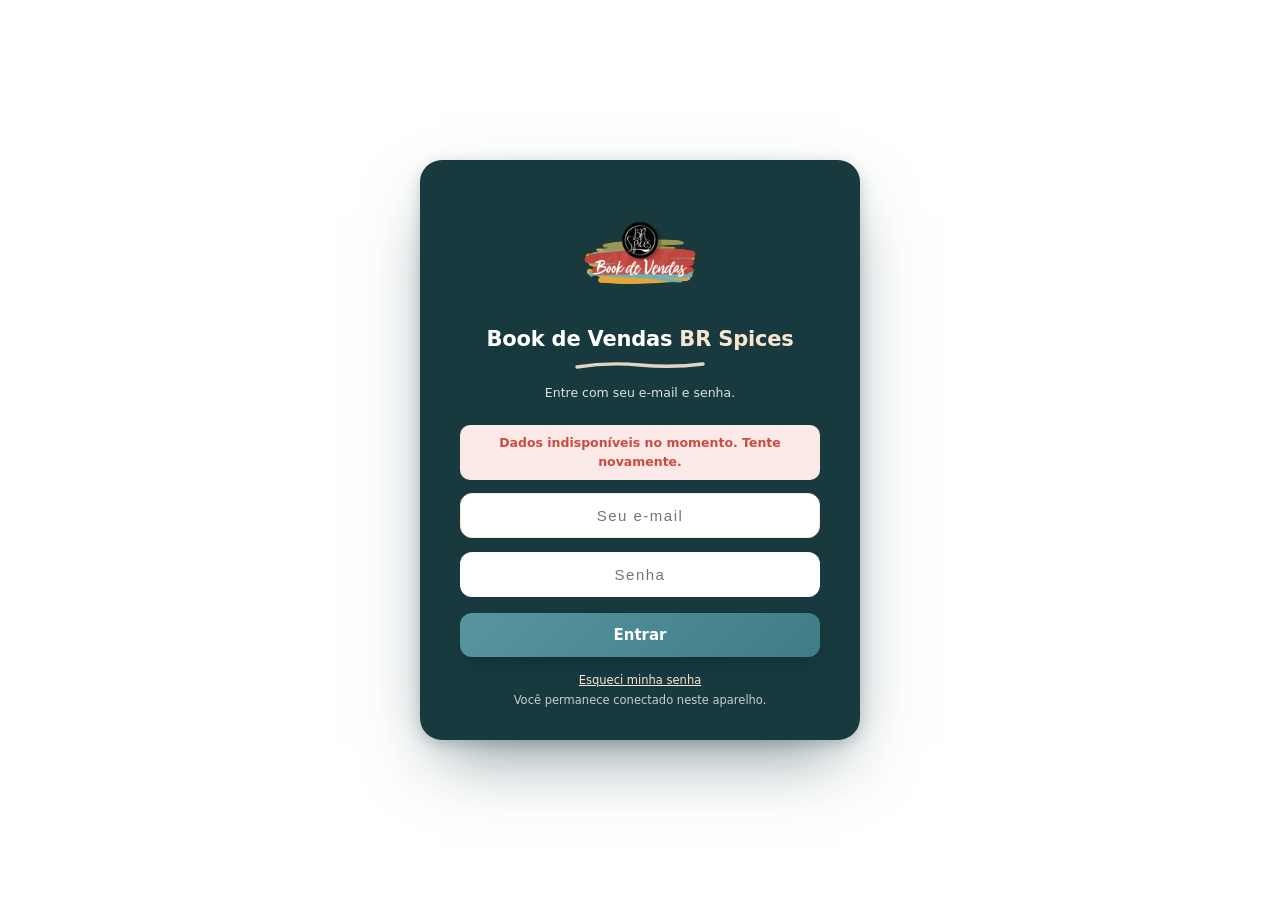
==== commit 545088be: "Guia Volume Mix renomeada para Mix por Cliente com janela de categorias por familia sem numeros, chi" ====
--- a/cf/public/index.html
+++ b/cf/public/index.html
@@ -52,7 +52,7 @@
         <div class="navgrp-body">
           <div class="nav-i act" data-v="geral"><svg viewBox="0 0 24 24" fill="none" stroke-width="2"><rect x="3" y="3" width="7" height="9" rx="1.5"/><rect x="14" y="3" width="7" height="5" rx="1.5"/><rect x="14" y="12" width="7" height="9" rx="1.5"/><rect x="3" y="16" width="7" height="5" rx="1.5"/></svg>Dashboard</div>
           <div class="nav-i" data-v="fat"><svg viewBox="0 0 24 24" fill="none" stroke-width="2"><path d="M3 17l5-5 4 4 8-8"/><path d="M14 8h6v6"/></svg>Faturamento</div>
-          <div class="nav-i" data-v="vol"><svg viewBox="0 0 24 24" fill="none" stroke-width="2"><path d="M21 8l-9-5-9 5v8l9 5 9-5z"/><path d="M3 8l9 5 9-5M12 13v8"/></svg>Volume / Mix</div>
+          <div class="nav-i" data-v="vol"><svg viewBox="0 0 24 24" fill="none" stroke-width="2"><path d="M21 8l-9-5-9 5v8l9 5 9-5z"/><path d="M3 8l9 5 9-5M12 13v8"/></svg>Mix por Cliente</div>
           <div class="nav-i" data-v="basket"><svg viewBox="0 0 24 24" fill="none" stroke-width="2"><path d="M4 10h16l-2 10H6zM8 10l3-6M16 10l-3-6"/></svg>Análise Basket</div>
           <div class="nav-i" data-v="metas"><svg viewBox="0 0 24 24" fill="none" stroke-width="2"><circle cx="12" cy="12" r="9"/><circle cx="12" cy="12" r="4.5"/><circle cx="12" cy="12" r="1"/></svg>Metas vs Realizado</div>
           <div class="nav-i" data-v="posit"><svg viewBox="0 0 24 24" fill="none" stroke-width="2"><path d="M12 3v3M12 18v3M3 12h3M18 12h3"/><circle cx="12" cy="12" r="5.5"/></svg>Positivados</div>
@@ -60,6 +60,7 @@
       </div>
       <div class="nsec" id="sec-admin" style="display:none">Administração</div>
       <a class="nav-i" id="nav-admin" href="admin.html" style="display:none;text-decoration:none"><svg viewBox="0 0 24 24" fill="none" stroke-width="2"><circle cx="9" cy="8" r="3.5"/><path d="M3 20c0-3.3 2.7-6 6-6s6 2.7 6 6"/><path d="M19 8v6M16 11h6"/></svg>Gestão de usuários</a>
+      <div class="nav-i" data-v="curva" id="nav-curva" style="display:none"><svg viewBox="0 0 24 24" fill="none" stroke-width="2"><path d="M4 19h16M6 16c3-9 7-9 12-12M15 4h3v3"/></svg>RKG Itens<span class="tag">RESTRITO</span></div>
       <div class="nsec">Próximas fases</div>
       <div class="nav-i soon"><svg viewBox="0 0 24 24" fill="none" stroke-width="2"><circle cx="9" cy="8" r="3.5"/><path d="M3 20c0-3.3 2.7-6 6-6s6 2.7 6 6"/><path d="M17 8h5M17 12h5"/></svg>Clientes<span class="tag">EM BREVE</span></div>
       <div class="nav-i soon"><svg viewBox="0 0 24 24" fill="none" stroke-width="2"><path d="M4 7h16v13H4zM8 7V4h8v3"/></svg>Carteira / Pedidos<span class="tag">EM BREVE</span></div>
@@ -260,16 +261,69 @@
       </div>
     </section>
 
-    <!-- ========== VOLUME / MIX (batalha naval) ========== -->
+    <!-- ========== CURVA A · MIX (restrito) ========== -->
+    <section class="view" id="v-curva">
+      <h2 class="pg">RKG Itens <span class="rg" style="font-size:11px">curva A e mix prioritário — visão restrita, apoio à definição manual</span></h2>
+      <div class="sub">Base <b>empresa inteira</b>, <b>últimos 6 meses fechados</b> (revisão trimestral).
+        Pontuação = <b>45% valor</b> + <b>30% caixas</b> + <b>25% giro por cliente</b> (notas por percentil, 0–100).
+        Curva sugerida pelo valor acumulado: <b>A</b> ≤80% · <b>B</b> ≤95% · <b>C</b> ≤99% · <b>D</b> resto
+        (D vira "avaliar delist"); <b>FL</b> (fora de linha / delist) vem da sua base oficial.
+        Distribuição fica de fora da nota de propósito: item forte com distribuição baixa é aposta de cadastro.
+        Ordene, compare com sua leitura e bata o martelo manualmente.</div>
+      <div class="card">
+        <div class="tctl">
+          <div class="f-per" style="position:relative">
+            <button type="button" id="curva-linha-btn" class="perbtn" style="min-width:170px;height:28px"></button>
+            <div id="curva-linha-panel" class="perpanel" style="width:300px">
+              <div class="perquick">
+                <button type="button" id="cl-todas">Todas</button>
+                <button type="button" id="cl-limpar">Limpar</button>
+              </div>
+              <div class="permeses" id="curva-linha-lista" style="max-height:300px"></div>
+            </div>
+          </div>
+          <div id="curva-canais" style="display:flex;gap:5px;flex-wrap:wrap"></div>
+          <span style="margin-left:auto;color:var(--soft);font-size:11.5px" id="curva-info"></span>
+        </div>
+        <div class="twrap" id="curva-conteudo"><div class="empty">Carregando…</div></div>
+      </div>
+      <div class="gap14"></div>
+      <div class="card" id="card-curva-oficial">
+        <h3>Base oficial — sua definição manual <span class="rg" id="curva-oficial-info"></span></h3>
+        <div class="tctl">
+          <label class="fchip" style="cursor:pointer">📤 Subir base criticada (.xlsx)
+            <input type="file" id="curva-upload" accept=".xlsx" style="display:none"></label>
+          <span style="color:var(--soft);font-size:11px">suba sua base de produtos com as colunas
+            <b>Item/Produto</b>, <b>ID</b>, <b>Curva de Vendas</b> e <b>Ranking de Vendas por Linha</b> —
+            essas duas viram a regra oficial; as demais colunas seguem a análise do sistema</span>
+        </div>
+        <div id="curva-oficial-msg"></div>
+        <div class="twrap" id="curva-oficial-tab"><div class="empty">Nenhuma base oficial enviada ainda —
+          a análise acima é a régua sugerida pelo sistema.</div></div>
+      </div>
+    </section>
+
+    <!-- ========== MIX POR CLIENTE (batalha naval) ========== -->
     <section class="view" id="v-vol">
-      <h2 class="pg">Volume / Mix por item</h2>
-      <div class="sub">Batalha naval: itens (linhas, por categoria e curva ABC) × clientes (colunas) — clique na categoria
+      <h2 class="pg">Mix por Cliente</h2>
+      <div class="sub">Itens (linhas, por categoria e curva de vendas) × clientes (colunas) — clique na categoria
         para abrir os produtos. A cor da célula mostra a intensidade; passe o mouse para ver caixas, valor e
         representatividade. Segue o período e todos os filtros.</div>
       <div class="card">
         <div class="tctl">
           <span class="fchip on" data-vm="cx" id="vol-cx">Caixas</span>
           <span class="fchip" data-vm="val" id="vol-val">Valor</span>
+          <div class="f-per" style="position:relative">
+            <button type="button" id="vol-linha-btn" class="perbtn" style="min-width:160px;height:28px"></button>
+            <div id="vol-linha-panel" class="perpanel" style="width:280px">
+              <div class="perquick">
+                <button type="button" id="vl-todas">Todas</button>
+                <button type="button" id="vl-limpar">Limpar</button>
+              </div>
+              <div class="permeses" id="vol-linha-lista" style="max-height:300px"></div>
+            </div>
+          </div>
+          <div id="vol-grupos" style="display:flex;gap:5px;flex-wrap:wrap"></div>
           <span style="margin-left:auto;color:var(--soft);font-size:11.5px" id="vol-info"></span>
         </div>
         <div id="vol-conteudo"><div class="empty">Carregando…</div></div>
--- a/cf/public/assets/css/app.css
+++ b/cf/public/assets/css/app.css
@@ -116,11 +116,11 @@
   border:1px solid var(--line);border-radius:10px;padding:5px 8px;margin-bottom:4px;box-shadow:var(--shadow);
   position:sticky;top:10px;z-index:36}   /* barra congelada ao rolar */
 .f{display:flex;align-items:center;gap:5px}
-.f label{font-size:9.5px;color:var(--soft);letter-spacing:.05em;text-transform:uppercase;font-weight:700}
+.f label{font-size:9.5px;color:var(--soft);letter-spacing:.05em;text-transform:uppercase;font-weight:650}
 .f select,.perbtn{background:#f6f8f8;color:var(--txt);border:1px solid var(--line);border-radius:7px;
   padding:3px 7px;font-size:10.5px;font-weight:500;height:24px;cursor:pointer}
 .f select{min-width:60px;max-width:132px}
-.f select option{font-size:11px;font-weight:400}
+.f select option,select option{font-size:11px;font-weight:500;padding:3px 8px;color:var(--txt)}
 .reset{background:none;border:1px solid var(--line);color:var(--mut);border-radius:7px;
   padding:0 10px;height:24px;font-size:11px;cursor:pointer;font-weight:600}
 .reset:hover{color:var(--bad);border-color:var(--bad)}
@@ -138,6 +138,14 @@
 .estr button:hover{color:#fff}
 .estr button.on{background:linear-gradient(180deg,var(--aqua),var(--teal-d));color:#fff}
 
+/* dropdown customizado (Ano/Gerente/Vendedor) — mesmo padrão dos painéis de checkbox */
+.dd-btn{min-width:96px;max-width:178px;overflow:hidden;text-overflow:ellipsis;white-space:nowrap}
+.dd-panel{width:232px;max-height:320px;overflow-y:auto;padding:6px}
+.dd-item{padding:5px 9px;border-radius:6px;font-size:11px;font-weight:500;color:var(--txt);
+  cursor:pointer;white-space:nowrap;overflow:hidden;text-overflow:ellipsis}
+.dd-item:hover{background:#f2f5f5}
+.dd-item.on{background:#e2f0ef;color:var(--teal-d);font-weight:600}
+
 /* seletor de meses (dropdown) + botões de período inline */
 .f-per{position:relative}
 .perbtn{min-width:100px;text-align:left;display:flex;align-items:center;gap:6px}
@@ -147,16 +155,21 @@
 .perpanel.on{display:block}
 .perquick{display:flex;flex-wrap:wrap;gap:3px}
 .perquick button{background:#f2f5f5;border:1px solid var(--line);color:var(--mut);border-radius:20px;
-  padding:0 5px;height:21px;font-size:9.5px;font-weight:700;cursor:pointer}
+  padding:0 5px;height:21px;font-size:9.5px;font-weight:600;cursor:pointer}
 .perquick button:hover{border-color:var(--teal);color:var(--teal-d)}
 .permeses{display:flex;flex-direction:column;gap:1px;max-height:250px;overflow-y:auto}
 .permes-limpar{background:#f2f5f5;border:1px solid var(--line);color:var(--bad);border-radius:7px;
-  padding:4px 8px;font-size:11px;font-weight:700;cursor:pointer;margin-bottom:5px;text-align:left}
+  padding:3px 8px;font-size:10.5px;font-weight:600;cursor:pointer;margin-bottom:5px;text-align:left}
 .permes-limpar:hover{border-color:var(--bad)}
-.permes{display:flex;align-items:center;gap:8px;padding:4px 6px;border-radius:6px;font-size:12px;
-  color:var(--txt);cursor:pointer;text-transform:capitalize}
-.permes:hover{background:#f2f5f5}
-.permes input{width:15px;height:15px;flex:none;accent-color:var(--teal-d);cursor:pointer}
+/* itens das janelas de checkbox (mês, categorias…): compactos e uniformes
+   (label.permes p/ vencer o estilo dos rótulos .f label da barra) */
+label.permes{display:flex;align-items:center;gap:7px;padding:3.5px 6px;border-radius:6px;
+  font-size:11px;font-weight:500;letter-spacing:.01em;color:var(--txt);cursor:pointer;
+  text-transform:capitalize}
+label.permes:hover{background:#f2f5f5}
+label.permes input{width:13px;height:13px;min-width:0;padding:0;margin:0;flex:none;
+  background:none;border:none;accent-color:var(--teal-d);cursor:pointer}
+label.permes span{white-space:nowrap}
 
 /* títulos */
 h2.pg{font-size:20px;letter-spacing:-.02em;margin:4px 0 2px;display:flex;align-items:center;gap:10px}
@@ -215,12 +228,16 @@
 .vol-tab tr.vol-prod td{font-size:10.5px}
 .vol-tab tr.fat-total td.volfix{color:#fff}
 
-/* selo da curva ABC */
-.curva{display:inline-flex;align-items:center;justify-content:center;width:20px;height:20px;
-  border-radius:6px;font-size:10.5px;font-weight:800}
-.c-A{background:#dcefe2;color:#2e7d4f}
-.c-B{background:#fdf1d8;color:#9a6d1b}
-.c-C{background:#f0f0f0;color:#7a848a}
+/* selo da curva de vendas — padrão de cores oficial da empresa (A→D azuis, DELIST vermelho) */
+.curva{display:inline-flex;align-items:center;justify-content:center;min-width:20px;height:20px;
+  padding:0 5px;border-radius:6px;font-size:10px;font-weight:800;letter-spacing:.02em}
+.c-A{background:#143350;color:#fff}
+.c-B{background:#296BA7;color:#fff}
+.c-C{background:#438DD1;color:#fff}
+.c-D{background:#78ADDE;color:#fff}
+.c-DELIST,.c-FL{background:#fff;color:#d0021b;border:1px solid #d0021b}  /* FL = fora de linha */
+.c-LCT{background:#fff;color:var(--teal-d);border:1px solid var(--teal)}
+.c-X{background:#f0f0f0;color:#7a848a}
 
 /* tabelas do Dashboard (rankings ricos) */
 .dash-tab tr.dlin{cursor:pointer}
@@ -290,7 +307,7 @@
   font-size:13px;min-width:220px;outline:none}
 .tctl input:focus{border-color:var(--teal)}
 .fchip{background:#f2f5f5;border:1px solid var(--line);color:var(--mut);border-radius:20px;
-  padding:6px 13px;font-size:11.5px;font-weight:700;cursor:pointer}
+  padding:6px 13px;font-size:11px;font-weight:600;cursor:pointer}
 .fchip.on{background:var(--ink);border-color:var(--ink);color:#fff}
 .more{display:block;margin:14px auto 2px;background:#f2f5f5;border:1px solid var(--line);color:var(--mut);
   border-radius:9px;padding:9px 22px;font-size:12.5px;font-weight:700;cursor:pointer}
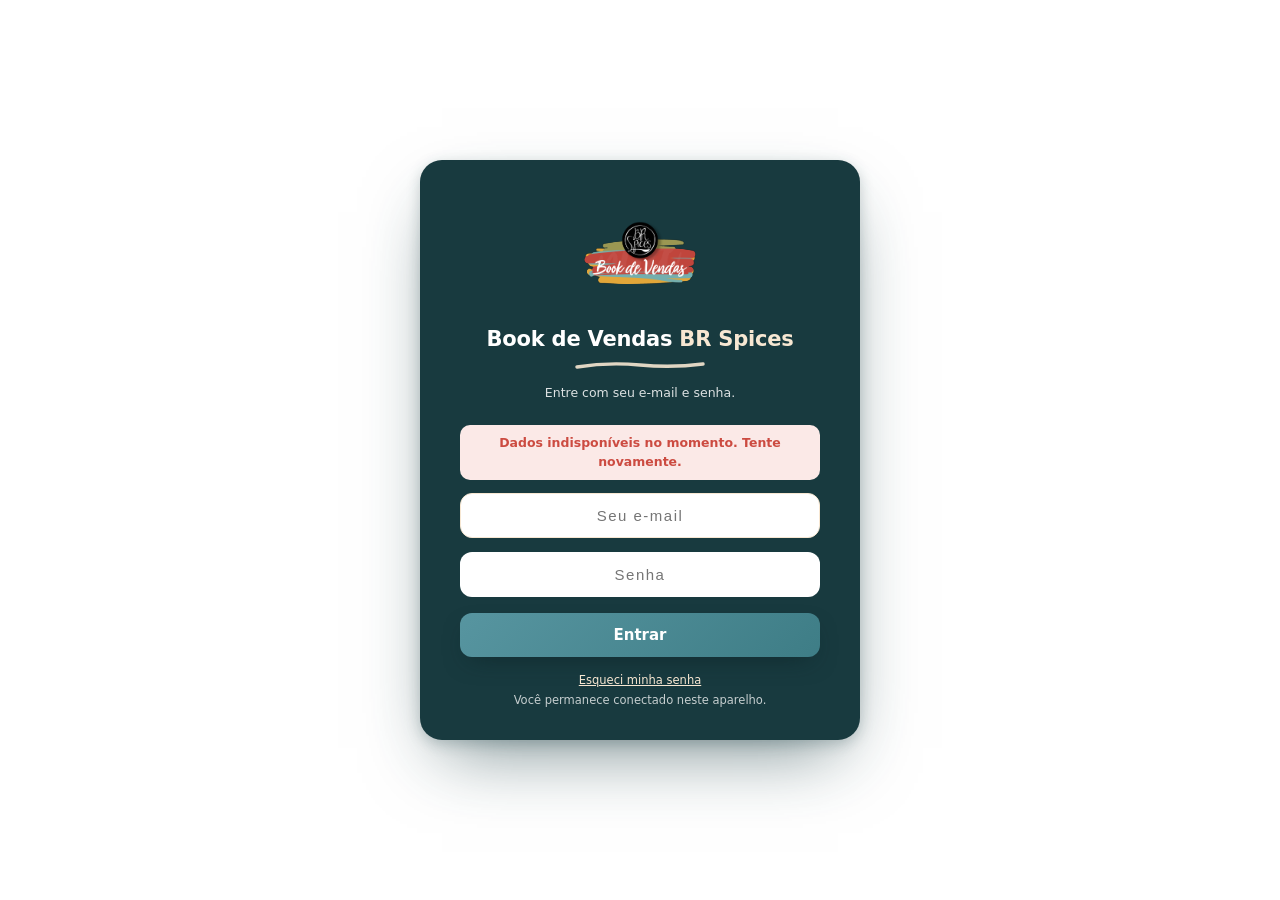
==== commit 3ed89a01: "Mix por Cliente: coluna FOTO com miniaturas extraidas do MIX PADRAO (richData), upload .json na base" ====
--- a/cf/public/index.html
+++ b/cf/public/index.html
@@ -292,7 +292,7 @@
         <h3>Base oficial — sua definição manual <span class="rg" id="curva-oficial-info"></span></h3>
         <div class="tctl">
           <label class="fchip" style="cursor:pointer">📤 Subir base criticada (.xlsx)
-            <input type="file" id="curva-upload" accept=".xlsx" style="display:none"></label>
+            <input type="file" id="curva-upload" accept=".xlsx,.json" style="display:none"></label>
           <span style="color:var(--soft);font-size:11px">suba sua base de produtos com as colunas
             <b>Item/Produto</b>, <b>ID</b>, <b>Curva de Vendas</b> e <b>Ranking de Vendas por Linha</b> —
             essas duas viram a regra oficial; as demais colunas seguem a análise do sistema</span>
@@ -313,6 +313,8 @@
         <div class="tctl">
           <span class="fchip on" data-vm="cx" id="vol-cx">Caixas</span>
           <span class="fchip" data-vm="val" id="vol-val">Valor</span>
+          <span class="fchip" data-vm="sn">S/N</span>
+          <span class="fchip" data-vm="share">Share</span>
           <div class="f-per" style="position:relative">
             <button type="button" id="vol-linha-btn" class="perbtn" style="min-width:160px;height:28px"></button>
             <div id="vol-linha-panel" class="perpanel" style="width:280px">
